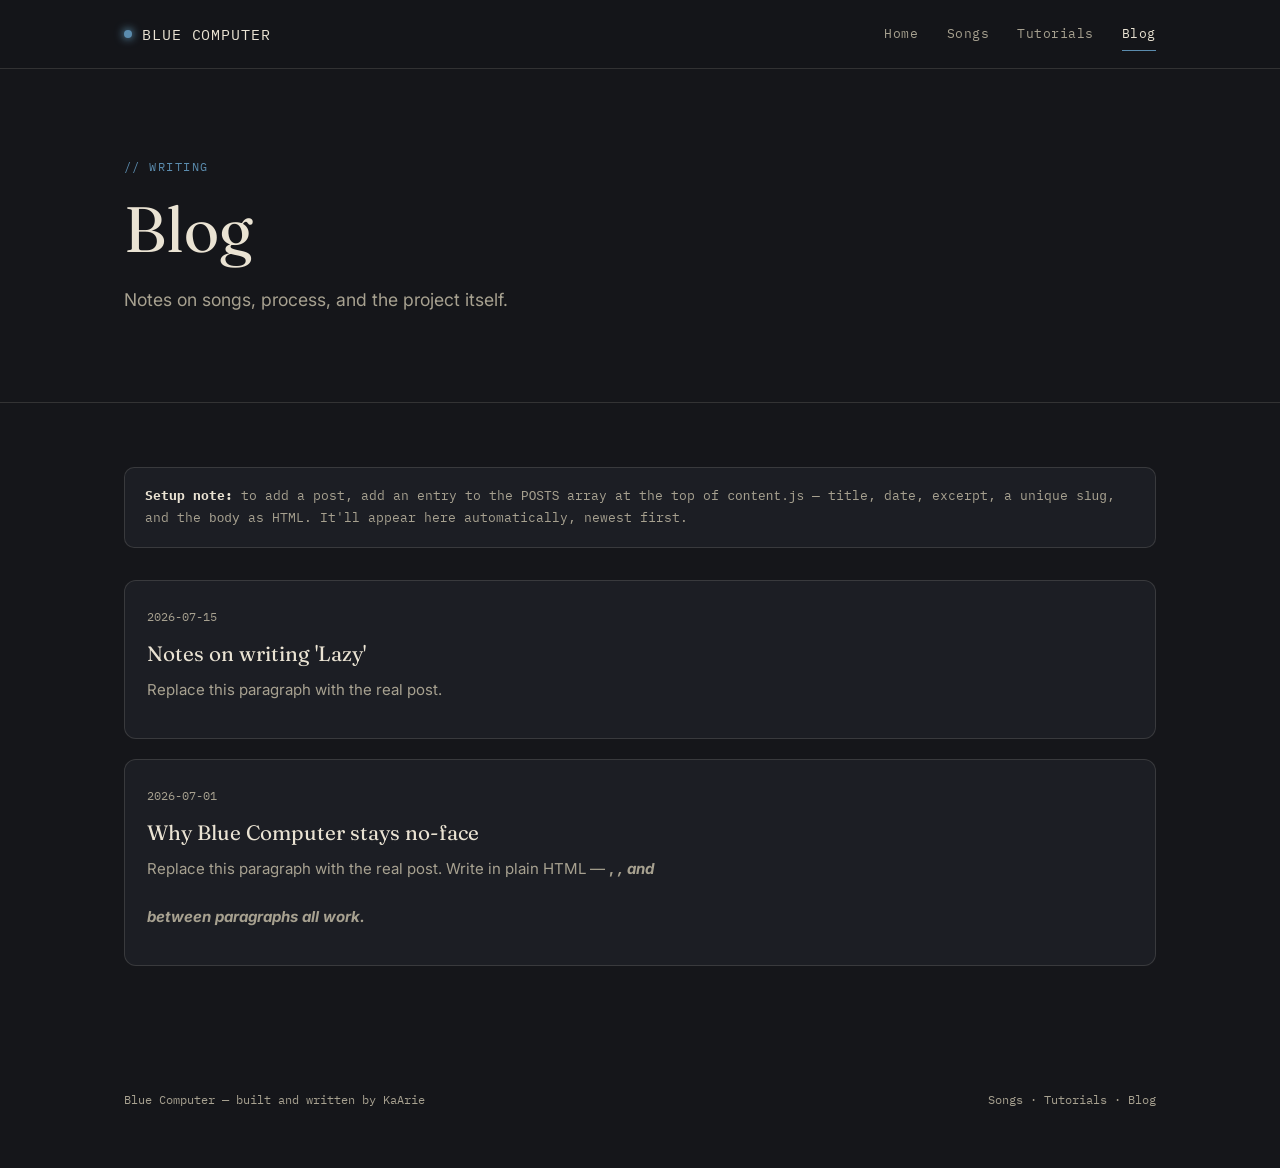
==== blog.html @ c558f04e "Add files via upload" ====
<!DOCTYPE html>
<html lang="en">
<head>
<meta charset="UTF-8">
<meta name="viewport" content="width=device-width, initial-scale=1.0">
<title>Blog — Blue Computer</title>
<link rel="stylesheet" href="styles.css">
</head>
<body>

<nav class="site-nav">
  <div class="wrap">
    <a href="index.html" class="brand"><span class="dot"></span>BLUE COMPUTER</a>
    <div class="nav-links">
      <a href="index.html">Home</a>
      <a href="songs.html">Songs</a>
      <a href="tutorials.html">Tutorials</a>
      <a href="blog.html" class="active">Blog</a>
    </div>
  </div>
</nav>

<header class="hero" style="padding-bottom: 48px;">
  <div class="wrap">
    <p class="eyebrow">// writing</p>
    <h1 class="display">Blog</h1>
    <p class="lede">Notes on songs, process, and the project itself.</p>
  </div>
</header>

<section class="section">
  <div class="wrap">
    <div class="note-box">
      <strong>Setup note:</strong> to add a post, add an entry to the <code>POSTS</code> array at the top of <code>content.js</code> — title, date, excerpt, a unique <code>slug</code>, and the <code>body</code> as HTML. It'll appear here automatically, newest first.
    </div>
    <div id="post-list"></div>
  </div>
</section>

<footer class="site-footer">
  <div class="wrap" style="display:flex; justify-content:space-between; width:100%;">
    <span>Blue Computer — built and written by KaArie</span>
    <span>Songs · Tutorials · Blog</span>
  </div>
</footer>

<script src="content.js"></script>
<script>
  function postBlock(post) {
    const article = document.createElement("article");
    article.id = post.slug;
    article.className = "card";
    article.style.marginBottom = "20px";
    article.innerHTML = `
      <span class="tag-line">${post.date}</span>
      <h3 style="margin-top:8px;">${post.title}</h3>
      <p>${post.body}</p>
    `;
    return article;
  }

  const list = document.getElementById("post-list");
  const sorted = [...POSTS].sort((a, b) => new Date(b.date) - new Date(a.date));
  sorted.forEach((p) => list.appendChild(postBlock(p)));
</script>

</body>
</html>
---- styles.css ----
/* ==========================================================================
   BLUE COMPUTER — design tokens
   Ink terminal, not cream & terracotta: a dark, warm-toned "old machine"
   palette with a signal-blue accent that reads as the site's namesake.
   ========================================================================== */

@import url('https://fonts.googleapis.com/css2?family=Fraunces:ital,opsz,wght@0,9..144,400;0,9..144,600;1,9..144,500&family=IBM+Plex+Mono:wght@400;500&family=Inter:wght@400;500&display=swap');

:root {
  --ink:        #15161A;   /* near-black, faint blue cast — the page bg */
  --ink-raised: #1C1E24;   /* card surfaces */
  --paper:      #EAE3D3;   /* warm off-white — primary text */
  --paper-dim:  #A7A190;   /* muted paper — secondary text */
  --blue:       #5B8CAE;   /* Circuit Blue — site accent, "Blue" persona */
  --rust:       #B5573C;   /* "Dawn" persona — rock / darker material */
  --gold:       #C79A3D;   /* "Fable" persona — R&B */
  --moss:       #7C8B5E;   /* tutorials / utility accent */
  --line:       rgba(234, 227, 211, 0.14);
  --line-strong: rgba(234, 227, 211, 0.28);

  --display: 'Fraunces', serif;
  --body:    'Inter', sans-serif;
  --mono:    'IBM Plex Mono', monospace;
}

* { box-sizing: border-box; }

html { scroll-behavior: smooth; }

body {
  margin: 0;
  background: var(--ink);
  color: var(--paper);
  font-family: var(--body);
  line-height: 1.6;
  -webkit-font-smoothing: antialiased;
}

a { color: inherit; }

img { max-width: 100%; display: block; }

.wrap {
  max-width: 1080px;
  margin: 0 auto;
  padding: 0 24px;
}

/* ---------- nav ---------- */

.site-nav {
  border-bottom: 1px solid var(--line);
  position: sticky;
  top: 0;
  background: rgba(21, 22, 26, 0.92);
  backdrop-filter: blur(6px);
  z-index: 10;
}

.site-nav .wrap {
  display: flex;
  align-items: center;
  justify-content: space-between;
  height: 68px;
}

.brand {
  font-family: var(--mono);
  font-size: 0.95rem;
  letter-spacing: 0.06em;
  text-decoration: none;
  color: var(--paper);
  display: flex;
  align-items: center;
  gap: 10px;
}

.brand .dot {
  width: 8px;
  height: 8px;
  border-radius: 50%;
  background: var(--blue);
  box-shadow: 0 0 8px 1px var(--blue);
}

.nav-links {
  display: flex;
  gap: 28px;
  font-family: var(--mono);
  font-size: 0.82rem;
  letter-spacing: 0.04em;
}

.nav-links a {
  text-decoration: none;
  color: var(--paper-dim);
  padding: 6px 0;
  border-bottom: 1px solid transparent;
  transition: color 0.15s ease, border-color 0.15s ease;
}

.nav-links a:hover,
.nav-links a.active {
  color: var(--paper);
  border-color: var(--blue);
}

/* ---------- hero ---------- */

.hero {
  padding: 88px 0 64px;
  border-bottom: 1px solid var(--line);
}

.eyebrow {
  font-family: var(--mono);
  font-size: 0.78rem;
  letter-spacing: 0.12em;
  text-transform: uppercase;
  color: var(--blue);
  margin: 0 0 18px;
}

h1.display {
  font-family: var(--display);
  font-weight: 400;
  font-size: clamp(2.4rem, 5vw, 4rem);
  line-height: 1.05;
  margin: 0 0 24px;
  max-width: 16ch;
}

h1.display em {
  font-style: italic;
  font-weight: 500;
  color: var(--blue);
}

.lede {
  font-size: 1.1rem;
  color: var(--paper-dim);
  max-width: 52ch;
  margin: 0 0 40px;
}

/* ---------- persona selector (signature element) ---------- */

.persona-select {
  display: flex;
  gap: 2px;
  border: 1px solid var(--line-strong);
  border-radius: 10px;
  overflow: hidden;
  width: fit-content;
  background: var(--ink-raised);
}

.persona-btn {
  font-family: var(--mono);
  font-size: 0.82rem;
  letter-spacing: 0.03em;
  background: transparent;
  border: none;
  color: var(--paper-dim);
  padding: 14px 22px;
  cursor: pointer;
  display: flex;
  align-items: center;
  gap: 9px;
  transition: background 0.15s ease, color 0.15s ease;
  border-right: 1px solid var(--line);
}

.persona-btn:last-child { border-right: none; }

.persona-btn .led {
  width: 7px;
  height: 7px;
  border-radius: 50%;
  background: currentColor;
  opacity: 0.35;
  transition: opacity 0.15s ease, box-shadow 0.15s ease;
}

.persona-btn[data-persona="blue"]  { color: var(--blue); }
.persona-btn[data-persona="dawn"]  { color: var(--rust); }
.persona-btn[data-persona="fable"] { color: var(--gold); }
.persona-btn[data-persona="all"]   { color: var(--paper-dim); }

.persona-btn.is-active {
  background: rgba(234, 227, 211, 0.06);
  color: var(--paper);
}

.persona-btn.is-active .led {
  opacity: 1;
  box-shadow: 0 0 6px 1px currentColor;
}

.persona-btn[data-persona="blue"].is-active  { color: var(--blue); }
.persona-btn[data-persona="dawn"].is-active  { color: var(--rust); }
.persona-btn[data-persona="fable"].is-active { color: var(--gold); }

/* ---------- section headers ---------- */

.section {
  padding: 64px 0;
  border-bottom: 1px solid var(--line);
}

.section:last-of-type { border-bottom: none; }

.section-head {
  display: flex;
  align-items: baseline;
  justify-content: space-between;
  margin-bottom: 32px;
  gap: 16px;
  flex-wrap: wrap;
}

h2.section-title {
  font-family: var(--display);
  font-weight: 400;
  font-size: 1.9rem;
  margin: 0;
}

.section-note {
  font-family: var(--mono);
  font-size: 0.8rem;
  color: var(--paper-dim);
}

/* ---------- cards / grid ---------- */

.grid {
  display: grid;
  grid-template-columns: repeat(auto-fill, minmax(280px, 1fr));
  gap: 20px;
}

.card {
  background: var(--ink-raised);
  border: 1px solid var(--line);
  border-radius: 12px;
  padding: 22px;
  transition: border-color 0.15s ease, transform 0.15s ease;
}

.card:hover {
  border-color: var(--line-strong);
  transform: translateY(-2px);
}

.card-persona {
  font-family: var(--mono);
  font-size: 0.72rem;
  letter-spacing: 0.08em;
  text-transform: uppercase;
  display: inline-flex;
  align-items: center;
  gap: 6px;
  margin-bottom: 12px;
}

.card-persona .led {
  width: 6px; height: 6px; border-radius: 50%; background: currentColor;
}

.card[data-persona="blue"]  .card-persona { color: var(--blue); }
.card[data-persona="dawn"]  .card-persona { color: var(--rust); }
.card[data-persona="fable"] .card-persona { color: var(--gold); }
.card[data-persona="tutorial"] .card-persona { color: var(--moss); }

.card h3 {
  font-family: var(--display);
  font-weight: 400;
  font-size: 1.3rem;
  margin: 0 0 8px;
}

.card p {
  color: var(--paper-dim);
  font-size: 0.94rem;
  margin: 0 0 14px;
}

.media-frame {
  position: relative;
  width: 100%;
  padding-top: 56.25%;
  border-radius: 8px;
  overflow: hidden;
  background: #0d0e11;
  margin-bottom: 14px;
  border: 1px solid var(--line);
}

.media-frame iframe {
  position: absolute;
  inset: 0;
  width: 100%;
  height: 100%;
  border: 0;
}

.tag-line {
  font-family: var(--mono);
  font-size: 0.75rem;
  color: var(--paper-dim);
}

/* ---------- personas grid on home ---------- */

.persona-cards {
  display: grid;
  grid-template-columns: repeat(3, 1fr);
  gap: 20px;
}

@media (max-width: 720px) {
  .persona-cards { grid-template-columns: 1fr; }
  .persona-select { flex-direction: column; width: 100%; }
  .persona-btn { border-right: none; border-bottom: 1px solid var(--line); justify-content: flex-start; }
  .nav-links { display: none; }
}

.persona-card {
  border-radius: 12px;
  padding: 26px 22px;
  border: 1px solid var(--line);
  background: linear-gradient(160deg, var(--ink-raised), var(--ink));
}

.persona-card .name {
  font-family: var(--display);
  font-style: italic;
  font-size: 1.6rem;
  margin: 0 0 6px;
}

.persona-card[data-persona="blue"]  .name { color: var(--blue); }
.persona-card[data-persona="dawn"]  .name { color: var(--rust); }
.persona-card[data-persona="fable"] .name { color: var(--gold); }

.persona-card .role {
  font-family: var(--mono);
  font-size: 0.78rem;
  color: var(--paper-dim);
  text-transform: uppercase;
  letter-spacing: 0.06em;
  margin: 0 0 14px;
}

.persona-card p.desc {
  font-size: 0.92rem;
  color: var(--paper-dim);
  margin: 0;
}

/* ---------- blog list ---------- */

.post-row {
  display: flex;
  justify-content: space-between;
  gap: 20px;
  padding: 22px 0;
  border-bottom: 1px solid var(--line);
  text-decoration: none;
  color: inherit;
}

.post-row:last-child { border-bottom: none; }

.post-row .post-meta {
  font-family: var(--mono);
  font-size: 0.76rem;
  color: var(--paper-dim);
  white-space: nowrap;
  padding-top: 4px;
}

.post-row h3 {
  font-family: var(--display);
  font-weight: 400;
  font-size: 1.25rem;
  margin: 0 0 6px;
}

.post-row p {
  color: var(--paper-dim);
  font-size: 0.92rem;
  margin: 0;
  max-width: 60ch;
}

/* ---------- footer ---------- */

.site-footer {
  padding: 40px 0 60px;
  font-family: var(--mono);
  font-size: 0.78rem;
  color: var(--paper-dim);
  display: flex;
  justify-content: space-between;
  flex-wrap: wrap;
  gap: 12px;
}

.site-footer a { color: var(--blue); text-decoration: none; }

/* ---------- empty state ---------- */

.empty-state {
  font-family: var(--mono);
  font-size: 0.85rem;
  color: var(--paper-dim);
  padding: 40px 0;
  border: 1px dashed var(--line-strong);
  border-radius: 10px;
  text-align: center;
}

/* ---------- how-to note box (tutorials/songs pages) ---------- */

.note-box {
  border: 1px solid var(--line);
  border-radius: 10px;
  padding: 18px 20px;
  font-family: var(--mono);
  font-size: 0.8rem;
  color: var(--paper-dim);
  margin-bottom: 32px;
  background: var(--ink-raised);
}

.note-box strong { color: var(--paper); }
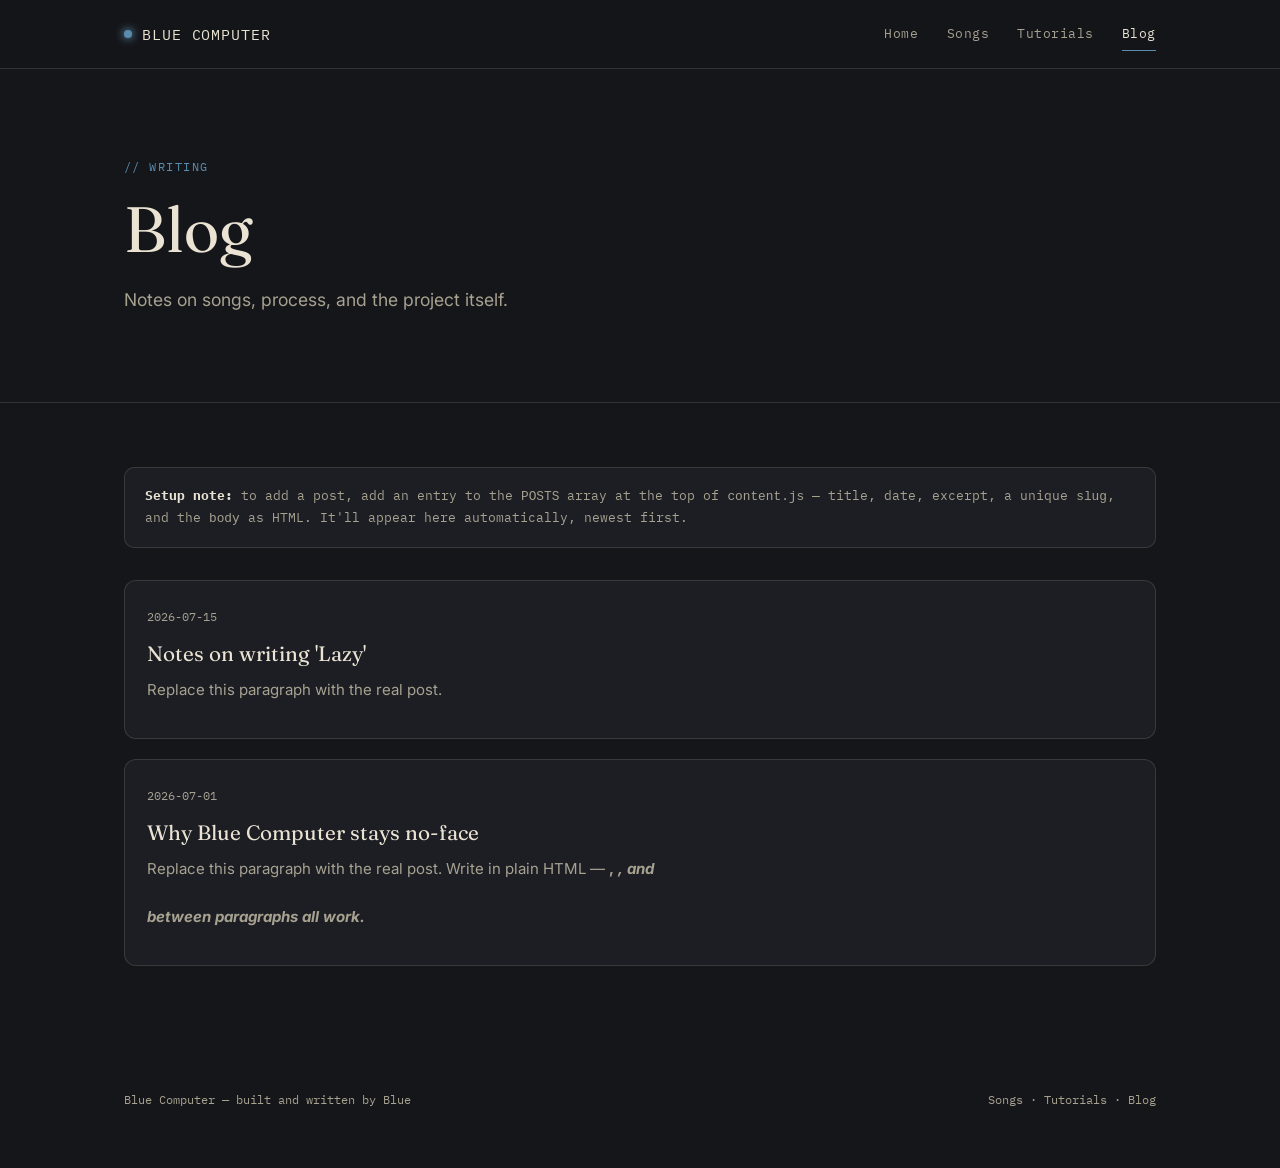
==== commit 08833347: "Update blog.html" ====
--- a/blog.html
+++ b/blog.html
@@ -39,7 +39,7 @@
 
 <footer class="site-footer">
   <div class="wrap" style="display:flex; justify-content:space-between; width:100%;">
-    <span>Blue Computer — built and written by KaArie</span>
+    <span>Blue Computer — built and written by Blue</span>
     <span>Songs · Tutorials · Blog</span>
   </div>
 </footer>
